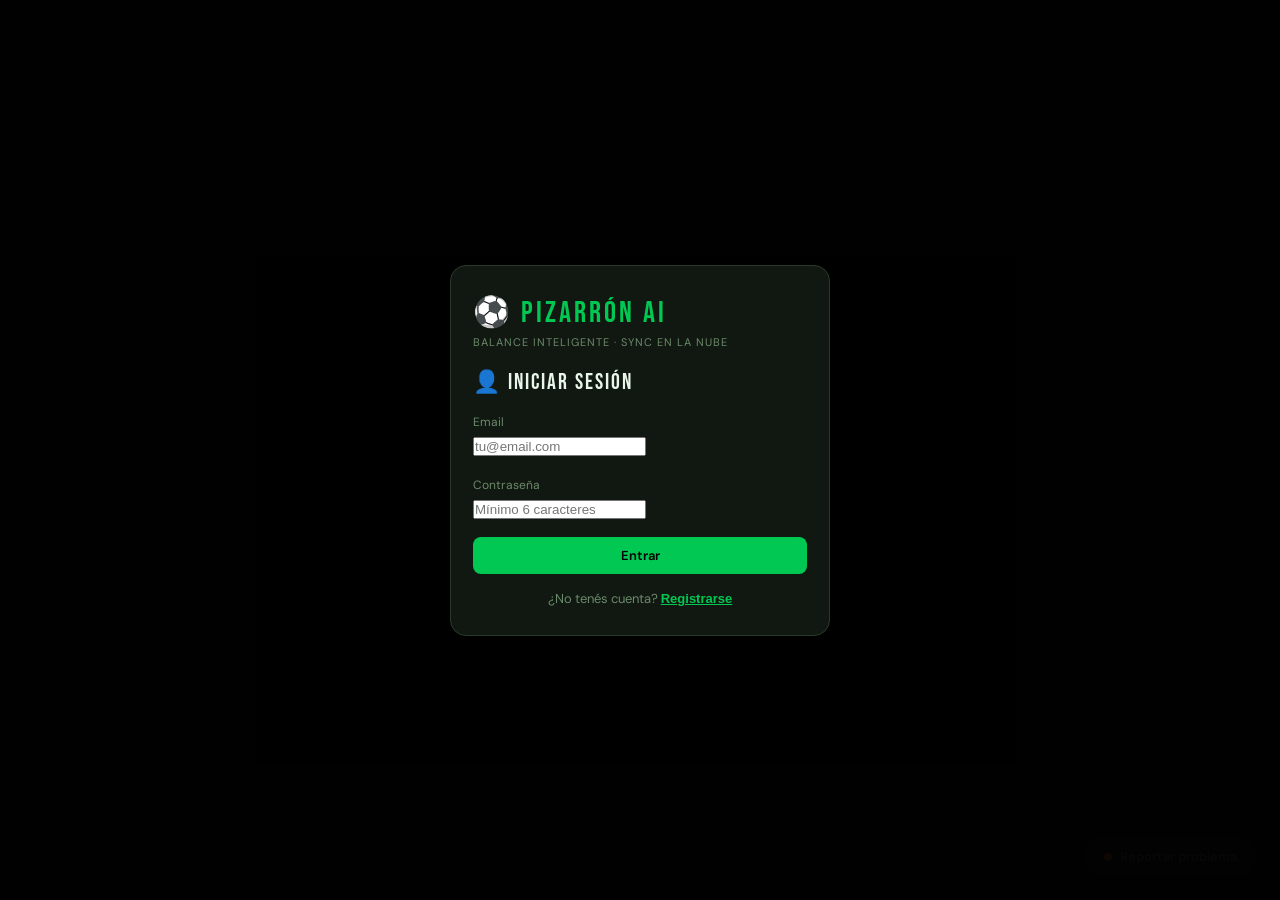
==== index.html @ 2c7fc88e "mi carta commit" ====
<!DOCTYPE html>
<html lang="es">
<head>
  <meta charset="UTF-8">
  <meta name="viewport" content="width=device-width, initial-scale=1.0">
  <title>⚽ Pizarrón AI</title>
  <link href="https://fonts.googleapis.com/css2?family=Bebas+Neue&family=DM+Sans:ital,wght@0,400;0,500;0,600;1,400&display=swap" rel="stylesheet">
  <link rel="stylesheet" href="css/styles.css">
  <style>
    #screen-login, #screen-onboarding {
      display:none; position:fixed; inset:0;
      background:rgba(0,0,0,0.95); z-index:1000;
      align-items:center; justify-content:center; padding:20px;
    }
    #screen-app { display:none; }
    .auth-card {
      background:var(--surface); border:1px solid var(--border);
      border-radius:16px; padding:28px 22px; width:100%; max-width:380px;
    }
    .auth-logo  { font-family:'Bebas Neue'; font-size:30px; color:var(--green); letter-spacing:3px; margin-bottom:4px; }
    .auth-titulo { font-family:'Bebas Neue'; font-size:22px; letter-spacing:2px; margin-bottom:18px; color:var(--text); }
    .auth-error {
      display:none; background:#2a0a0a; border:1px solid var(--red);
      border-radius:8px; padding:10px 12px; font-size:13px;
      color:var(--red); margin-bottom:12px; line-height:1.5;
    }
    .auth-toggle { text-align:center; margin-top:16px; font-size:13px; color:var(--muted); }
    .auth-toggle button { background:none; border:none; color:var(--green); font-weight:600; cursor:pointer; font-size:13px; text-decoration:underline; }
    .grupo-codigo {
      font-family:'Bebas Neue'; font-size:52px; letter-spacing:8px;
      color:var(--yellow); margin:16px 0; background:var(--surface2);
      border-radius:12px; padding:16px; border:2px solid var(--yellow); text-align:center;
    }

    /* ---- HEADER USER BAR ---- */
    .user-bar { display:flex; align-items:center; gap:6px; margin-top:5px; flex-wrap:wrap; }
    .user-email { font-size:11px; color:var(--green); font-weight:600; flex:1; overflow:hidden; text-overflow:ellipsis; white-space:nowrap; }
    #role-badge { font-size:10px; font-weight:700; }
    .btn-header { border-radius:6px; font-size:10px; font-weight:700; padding:3px 8px; cursor:pointer; font-family:'DM Sans',sans-serif; border:1px solid; }
    .btn-miembros { background:var(--surface2); color:var(--yellow); border-color:#4a3a00; }
    .btn-miembros:hover { background:#1f1a00; }
    .btn-cambiar  { background:var(--surface2); color:var(--muted); border-color:var(--border); }
    .btn-cambiar:hover { border-color:var(--green); color:var(--green); }
    .btn-salir    { background:#2a0a0a; color:var(--red); border-color:#4a1010; }
    .btn-salir:hover { background:#3a0a0a; }

    /* ---- MODAL MIEMBROS ---- */
    .modal-overlay { display:none; position:fixed; inset:0; background:rgba(0,0,0,0.75); z-index:500; align-items:flex-end; justify-content:center; }
    .modal-overlay.open { display:flex; }
    .modal { background:var(--surface); border:1px solid var(--border); border-radius:16px 16px 0 0; padding:20px 16px 32px; width:100%; max-width:480px; max-height:85vh; overflow-y:auto; }
    .modal-title { font-family:'Bebas Neue'; font-size:22px; letter-spacing:2px; margin-bottom:4px; }
    .modal-sub   { font-size:12px; color:var(--muted); margin-bottom:16px; }
    .modal-close { float:right; background:none; border:none; color:var(--muted); font-size:22px; cursor:pointer; }
    .attr-edit-row { display:flex; align-items:center; gap:10px; margin-bottom:10px; }
    .attr-edit-label { font-size:12px; color:var(--muted); min-width:100px; }
    .attr-edit-val { font-family:'Bebas Neue'; font-size:20px; color:var(--yellow); min-width:28px; text-align:center; }

    /* ---- MIEMBROS LIST ---- */
    .miembro-row {
      display:flex; align-items:center; justify-content:space-between;
      padding:10px 0; border-bottom:1px solid var(--border); gap:8px; flex-wrap:wrap;
    }
    .miembro-info { display:flex; align-items:center; gap:8px; flex:1; }
    .miembro-label { font-size:13px; color:var(--text); }
    .miembro-accion { display:flex; align-items:center; gap:6px; }
    .role-chip { font-size:10px; font-weight:700; padding:2px 7px; border-radius:4px; }
    .role-admin  { background:#2a2000; color:var(--yellow); border:1px solid #4a3a00; }
    .role-member { background:var(--surface2); color:var(--muted); border:1px solid var(--border); }
    .btn-permiso { border-radius:6px; font-size:11px; font-weight:600; padding:4px 10px; cursor:pointer; font-family:'DM Sans',sans-serif; border:1px solid; }
    .btn-dar     { background:#0a2a0a; color:var(--green); border-color:var(--green); }
    .btn-dar:hover { background:#0d3a0d; }
    .btn-quitar  { background:#2a0a0a; color:var(--red); border-color:var(--red); }
    .btn-quitar:hover { background:#3a0a0a; }

    /* ---- LOCK OVERLAY para votar sin permiso ---- */
    .vote-locked {
      background:#1a1a1a; border:1px solid var(--border); border-radius:12px;
      padding:28px; text-align:center; margin:12px 0;
    }
    .vote-locked-icon { font-size:36px; margin-bottom:10px; }
    .vote-locked-title { font-family:'Bebas Neue'; font-size:20px; letter-spacing:2px; color:var(--muted); margin-bottom:6px; }
    .vote-locked-msg { font-size:13px; color:var(--muted); line-height:1.6; }

    /* ---- EDITAR JUGADORES DE PARTIDO ---- */
    .ejp-jugador {
      display:flex; align-items:center; justify-content:space-between;
      padding:6px 0; border-bottom:1px solid var(--border); font-size:13px;
    }
    .ejp-jugador .btn-quitar {
      background:#2a0a0a; color:var(--red); border:1px solid #4a1010;
      border-radius:4px; font-size:11px; padding:2px 7px; cursor:pointer;
    }
    .ejp-col-title {
      font-family:'Bebas Neue'; font-size:16px; letter-spacing:1px;
      margin-bottom:8px;
    }
    .ejp-col-a { color:var(--green); }
    .ejp-col-b { color:var(--blue); }

    /* ---- SELECT MULTIPLE ---- */
    select[multiple] {
      height: 140px;
      background: var(--surface2);
      border: 1px solid var(--border);
      border-radius: 8px;
      color: var(--text);
      padding: 6px;
      font-family: 'DM Sans', sans-serif;
      font-size: 13px;
      width: 100%;
      margin-bottom: 8px;
    }
    select[multiple] option:checked {
      background: var(--green-dark);
      color: #fff;
    }

    /* ---- MVP ---- */
    .mvp-badge {
      background: linear-gradient(135deg, #2a2000, #3a2a00);
      border: 1px solid var(--yellow);
      border-radius: 8px; padding: 8px 12px;
      font-size: 13px; color: var(--yellow);
      margin-top: 10px; text-align: center;
    }
    .mvp-section {
      background: var(--surface); border: 1px solid #4a3a00;
      border-radius: 10px; padding: 12px; margin-top: 10px;
    }

    /* ---- STATS ---- */
    .stats-highlights {
      display: grid; grid-template-columns: 1fr 1fr; gap: 8px; margin-bottom: 14px;
    }
    .stat-highlight {
      background: var(--surface); border: 1px solid var(--border);
      border-radius: 10px; padding: 12px; text-align: center;
    }
    .stat-highlight-icon  { font-size: 24px; margin-bottom: 4px; }
    .stat-highlight-label { font-size: 10px; color: var(--muted); text-transform: uppercase; letter-spacing: 0.5px; }
    .stat-highlight-val   { font-weight: 700; font-size: 14px; color: var(--text); margin-top: 3px; }
    .stat-highlight-sub   { font-size: 11px; color: var(--muted); margin-top: 1px; }

    .stat-card {
      background: var(--surface2); border: 1px solid var(--border);
      border-radius: 10px; padding: 11px 13px;
      display: flex; align-items: center; gap: 10px;
      margin-bottom: 7px; cursor: pointer; transition: border-color 0.2s;
    }
    .stat-card:hover { border-color: var(--green); }
    .stat-card-rank {
      font-family: 'Bebas Neue'; font-size: 22px; color: var(--muted);
      min-width: 22px; text-align: center;
    }
    .stats-grid-4 {
      display: grid; grid-template-columns: repeat(4, 1fr); gap: 6px;
    }
    .stats-grid-3 {
      display: grid; grid-template-columns: repeat(3, 1fr); gap: 6px;
    }
    .stat-mini {
      background: var(--surface2); border: 1px solid var(--border);
      border-radius: 8px; padding: 8px; text-align: center;
    }
    .stat-mini-val   { font-family: 'Bebas Neue'; font-size: 22px; color: var(--text); }
    .stat-mini-label { font-size: 10px; color: var(--muted); text-transform: uppercase; letter-spacing: 0.3px; margin-top: 1px; }
  </style>
</head>
<body>

<!-- ===== PANTALLA LOGIN ===== -->
<div id="screen-login">
  <div class="auth-card">
    <div class="auth-logo">⚽ Pizarrón AI</div>
    <div style="font-size:11px;color:var(--muted);text-transform:uppercase;letter-spacing:1px;margin-bottom:20px">Balance inteligente · Sync en la nube</div>
    <div class="auth-titulo" id="auth-titulo">👤 Iniciar sesión</div>
    <div class="auth-error" id="auth-error"></div>
    <label style="margin-top:0">Email</label>
    <input type="email"    id="input-auth-email"    placeholder="tu@email.com"          autocomplete="email"            style="margin-bottom:10px">
    <label>Contraseña</label>
    <input type="password" id="input-auth-password" placeholder="Mínimo 6 caracteres"   autocomplete="current-password" style="margin-bottom:4px">
    <button class="btn btn-primary btn-full" id="btn-submit-auth" onclick="submitAuth()" style="margin-top:14px">Entrar</button>
    <div class="auth-toggle">
      <span id="auth-subtitulo">¿No tenés cuenta?</span>
      <button id="btn-toggle-auth" onclick="toggleModoAuth()">Registrarse</button>
    </div>
  </div>
</div>

<!-- ===== PANTALLA ONBOARDING GRUPO ===== -->
<div id="screen-onboarding">
  <div class="auth-card">
    <div class="auth-logo">⚽ Pizarrón AI</div>
    <div style="font-size:11px;color:var(--muted);text-transform:uppercase;letter-spacing:1px;margin-bottom:20px">Configurar grupo</div>
    <div id="paso-grupo-crear">
      <div style="font-size:14px;color:var(--text);margin-bottom:20px;line-height:1.6">
        Creá un grupo nuevo o ingresá el código de uno existente para sincronizar con tus amigos.
      </div>
      <label style="font-family:'Bebas Neue';font-size:13px;letter-spacing:1px;color:var(--muted);margin-top:0">TENGO UN CÓDIGO</label>
      <div style="display:flex;gap:8px;margin:8px 0 20px">
        <input type="text" id="input-codigo-grupo" placeholder="Ej: PICHA1" maxlength="8"
          style="text-transform:uppercase;letter-spacing:2px;font-family:'Bebas Neue';font-size:20px;text-align:center">
        <button class="btn btn-primary" id="btn-unirse-grupo" onclick="unirseGrupo()" style="white-space:nowrap">Entrar</button>
      </div>
      <div style="text-align:center;color:var(--muted);font-size:12px;margin-bottom:16px">— o —</div>
      <button class="btn btn-secondary btn-full" onclick="crearGrupo()">✨ Crear grupo nuevo</button>
    </div>
    <div id="paso-grupo-creado" style="display:none;text-align:center">
      <div style="font-size:13px;color:var(--muted);margin-bottom:12px">¡Tu grupo fue creado! Compartí este código:</div>
      <div class="grupo-codigo" id="grupo-creado-codigo">------</div>
      <div style="font-size:12px;color:var(--muted);margin-bottom:20px;line-height:1.6">
        Vas a ser el <strong style="color:var(--yellow)">admin</strong> del grupo. Tus amigos entran como members con el código.
      </div>
      <button class="btn btn-primary btn-full" id="btn-confirmar-grupo" onclick="confirmarGrupoCreado()">¡Listo, entrar!</button>
    </div>
  </div>
</div>

<!-- ===== PANTALLA APP ===== -->
<div id="screen-app">

  <header>
    <div style="display:flex;justify-content:space-between;align-items:flex-start">
      <div>
        <div class="logo">⚽ Pizarrón AI</div>
        <div class="subtitle">Balance inteligente · Sync en la nube</div>
      </div>
      <div style="text-align:right">
        <div id="sync-status" style="font-size:10px;color:var(--muted)">⏳ Conectando...</div>
        <div id="grupo-label" style="font-size:10px;color:var(--muted);cursor:pointer;text-decoration:underline dotted" onclick="mostrarCodigo()"></div>
      </div>
    </div>
    <div class="user-bar">
      <span class="user-email" id="user-email-label"></span>
      <span id="role-badge"></span>
      <button class="btn-header btn-miembros solo-admin" onclick="abrirPanelMiembros()" style="display:none">👥 Miembros</button>
      <button class="btn-header btn-cambiar" onclick="cambiarGrupo()">↔ Grupo</button>
      <button class="btn-header btn-salir"   onclick="salirSesion()">✕ Salir</button>
    </div>
    <div class="wizard" style="margin-top:8px">
      <div class="wstep done"  onclick="goTab('jugadores')"><div class="wdot">1</div><div class="wlabel">Plantilla</div></div>
      <div class="wstep" onclick="goTab('partido')">        <div class="wdot">2</div><div class="wlabel">Convocar</div></div>
      <div class="wstep" onclick="goTab('equipos')">        <div class="wdot">3</div><div class="wlabel">Equipos</div></div>
      <div class="wstep" onclick="goTab('votar')">          <div class="wdot">4</div><div class="wlabel">Votar</div></div>
      <div class="wstep" onclick="goTab('historial')">      <div class="wdot">5</div><div class="wlabel">Historial</div></div>
    </div>
  </header>

  <div class="tabs">
    <button class="tab active"  onclick="goTab('jugadores')">👥 Jugadores</button>
    <button class="tab"         onclick="goTab('partido')">🎯 Convocar</button>
    <button class="tab"         onclick="goTab('equipos')">⚖️ Equipos</button>
    <button class="tab" id="tab-btn-votar" onclick="goTab('votar')">⭐ Votar</button>
    <button class="tab"         onclick="goTab('historial')">📋 Historial</button>
    <button class="tab"         onclick="goTab('stats')">📊 Stats</button>
    <button class="tab"         onclick="goTab('mi-carta')">🃏 Mi carta</button>
  </div>

  <!-- JUGADORES -->
  <div id="tab-jugadores" class="view active">
    <div class="section-title">Plantilla</div>
    <!-- Formulario solo para admin -->
    <div class="card solo-admin" style="display:none">
      <label>Nombre del jugador</label>
      <input type="text" id="input-nombre" placeholder="Ej: Gonzalo" onkeydown="if(event.key==='Enter') agregarJugador()">
      <label>Posición</label>
      <div class="pos-selector">
        <div class="pos-btn" onclick="selectPos('ARQ')" id="pos-ARQ"><span class="pos-icon">🧤</span><span class="pos-name">Arquero</span></div>
        <div class="pos-btn" onclick="selectPos('DEF')" id="pos-DEF"><span class="pos-icon">🛡️</span><span class="pos-name">Defensa</span></div>
        <div class="pos-btn" onclick="selectPos('MED')" id="pos-MED"><span class="pos-icon">🎯</span><span class="pos-name">Mediocampista</span></div>
        <div class="pos-btn" onclick="selectPos('ATA')" id="pos-ATA"><span class="pos-icon">⚡</span><span class="pos-name">Ataque</span></div>
      </div>
      <div class="rating-row" style="margin-top:14px">
        <span class="rating-label">Rating general (1–10)</span>
        <input type="range" id="input-rating" min="1" max="10" step="0.5" value="5">
        <span class="rating-val" id="val-rating">5.0</span>
      </div>
      <div style="font-size:11px;color:var(--muted);margin-top:4px">1–3 Principiante · 4–6 Promedio · 7–8 Bueno · 9–10 Crack</div>
      <button class="btn btn-primary btn-full" style="margin-top:13px" onclick="agregarJugador()">+ Agregar jugador</button>
    </div>
    <div id="lista-jugadores"></div>
  </div>

  <!-- PARTIDO -->
  <div id="tab-partido" class="view">
    <div class="section-title">Convocar</div>
    <div id="warn-arq" class="warn-banner">⚠️ Seleccioná al menos 2 arqueros para armar equipos balanceados.</div>
    <div class="alert alert-yellow">Tildá los que juegan hoy.</div>
    <div id="lista-convocados"></div>
    <div id="float-convocados" class="float-bar" style="display:none">
      <div class="float-count">Convocados: <span id="count-convocados">0</span></div>
      <button class="btn btn-primary" onclick="goTab('equipos'); generarEquipos()">Armar equipos →</button>
    </div>
  </div>

  <!-- EQUIPOS -->
  <div id="tab-equipos" class="view">
    <div class="section-title">Equipos</div>
    <div id="equipos-output"><div class="empty">Convocá jugadores y generá los equipos desde la pestaña Convocar.</div></div>
    <div id="seccion-resultado" style="display:none">
      <hr>
      <div class="section-title" style="margin-bottom:6px">Cargar resultado</div>
      <div class="alert alert-blue" style="font-size:12px">Ingresá el resultado para guardarlo en el historial.</div>
      <label style="text-align:center;display:block">🟢 Equipo A &nbsp;—&nbsp; Equipo B 🔵</label>
      <div class="score-input">
        <input type="number" class="score-box" id="goles-a" min="0" max="99" value="0">
        <span class="score-sep">—</span>
        <input type="number" class="score-box" id="goles-b" min="0" max="99" value="0">
      </div>
      <button class="btn btn-primary btn-full solo-admin" style="display:none" onclick="guardarPartido()">💾 Guardar en historial</button>
      <div class="alert alert-yellow solo-member" style="display:none;font-size:12px;margin-top:8px">Solo el admin puede guardar el resultado.</div>
    </div>
  </div>

  <!-- VOTAR -->
  <div id="tab-votar" class="view">
    <div class="section-title">Votar desempeño</div>
    <div id="votar-contenido">
      <!-- Se rellena en prepararVotacion() según permisos -->
    </div>
  </div>

  <!-- HISTORIAL -->
  <div id="tab-historial" class="view">
    <div class="section-title">Historial de partidos</div>
    <div id="lista-historial"></div>
  </div>

  <!-- STATS -->
  <div id="tab-stats" class="view">
    <!-- Se rellena en renderStats() -->
  </div>

  <!-- MI CARTA -->
  <div id="tab-mi-carta" class="view">
    <!-- Se rellena en renderMiCarta() -->
  </div>

</div><!-- /screen-app -->

<!-- MODAL EDITAR JUGADOR -->
<div class="modal-overlay" id="modal-editar">
  <div class="modal">
    <button class="modal-close" onclick="cerrarModal()">✕</button>
    <div class="modal-title" id="modal-nombre">Editar jugador</div>
    <div id="modal-contenido"></div>
    <button class="btn btn-primary btn-full" style="margin-top:14px" onclick="guardarEdicion()">Guardar cambios</button>
  </div>
</div>

<!-- MODAL MIEMBROS (solo admin) -->
<div class="modal-overlay" id="modal-miembros">
  <div class="modal">
    <button class="modal-close" onclick="cerrarPanelMiembros()">✕</button>
    <div class="modal-title">👥 Miembros del grupo</div>
    <div class="modal-sub">Gestioná quién puede votar después del partido.</div>
    <div id="miembros-lista"></div>
  </div>
</div>

<script src="js/config.js"></script>
<script src="js/state.js"></script>
<script src="js/rating.js"></script>
<script src="js/algorithm.js"></script>
<script src="js/ui.js"></script>
<script src="js/app.js"></script>
<script src="js/bug-report.js"></script>

<!-- MODAL: PARTIDO MANUAL -->
<div class="modal-overlay" id="modal-partido-manual">
  <div class="modal">
    <button class="modal-close" onclick="cerrarModalManual()">✕</button>
    <div class="modal-title">📝 Cargar partido manual</div>
    <div class="modal-sub">Registrá un partido que ya se jugó o uno sin equipos generados.</div>

    <label>Fecha</label>
    <input type="text" id="manual-fecha" placeholder="Ej: 12/04/2026">
    <label>Hora (opcional)</label>
    <input type="text" id="manual-hora" placeholder="Ej: 21:00">

    <label>Resultado — 🟢 Equipo A</label>
    <input type="number" id="manual-goles-a" placeholder="Goles A" min="0" max="99">
    <label>Resultado — 🔵 Equipo B</label>
    <input type="number" id="manual-goles-b" placeholder="Goles B" min="0" max="99">

    <label>🟢 Equipo A — Seleccioná jugadores</label>
    <div style="font-size:11px;color:var(--muted);margin-bottom:5px">Mantené Ctrl (PC) o toque largo (móvil) para seleccionar varios</div>
    <select id="manual-jugadores-a" multiple></select>

    <label>🔵 Equipo B — Seleccioná jugadores</label>
    <div style="font-size:11px;color:var(--muted);margin-bottom:5px">Mantené Ctrl (PC) o toque largo (móvil) para seleccionar varios</div>
    <select id="manual-jugadores-b" multiple></select>

    <button class="btn btn-primary btn-full" id="btn-guardar-manual" onclick="guardarPartidoManual()" style="margin-top:14px">
      💾 Guardar partido
    </button>
  </div>
</div>

<!-- MODAL: EDITAR RESULTADO DE PARTIDO -->
<div class="modal-overlay" id="modal-editar-resultado">
  <div class="modal">
    <button class="modal-close" onclick="cerrarEditarResultado()">✕</button>
    <div class="modal-title">✏️ Editar resultado</div>
    <div class="modal-sub">Solo el admin puede modificar el resultado de un partido guardado.</div>

    <label>Fecha</label>
    <input type="text" id="edit-res-fecha" placeholder="Ej: 12/04/2026">
    <label>Hora</label>
    <input type="text" id="edit-res-hora" placeholder="Ej: 21:00">

    <label style="margin-top:14px;text-align:center;display:block">🟢 Equipo A &nbsp;—&nbsp; Equipo B 🔵</label>
    <div class="score-input">
      <input type="number" class="score-box" id="edit-res-goles-a" min="0" max="99">
      <span class="score-sep">—</span>
      <input type="number" class="score-box" id="edit-res-goles-b" min="0" max="99">
    </div>
    <button class="btn btn-primary btn-full" onclick="guardarCambioResultado()" style="margin-top:10px">
      💾 Guardar cambios
    </button>
  </div>
</div>

<!-- MODAL: EDITAR JUGADORES DE UN PARTIDO -->
<div class="modal-overlay" id="modal-editar-jugadores-partido">
  <div class="modal">
    <button class="modal-close" onclick="cerrarEditarJugadoresPartido()">✕</button>
    <div class="modal-title">👥 Editar jugadores del partido</div>
    <div class="modal-sub">Agregá o quitá jugadores de cada equipo. Solo el admin puede hacer esto.</div>

    <div style="display:grid;grid-template-columns:1fr 1fr;gap:12px;margin-bottom:14px">
      <div>
        <div class="ejp-col-title ejp-col-a">🟢 Equipo A</div>
        <div id="ejp-equipo-a"></div>
      </div>
      <div>
        <div class="ejp-col-title ejp-col-b">🔵 Equipo B</div>
        <div id="ejp-equipo-b"></div>
      </div>
    </div>

    <hr>
    <div style="font-family:'Bebas Neue';font-size:14px;letter-spacing:1px;color:var(--muted);margin:10px 0 8px">AGREGAR JUGADOR</div>
    <div id="ejp-disponibles"></div>

    <button class="btn btn-primary btn-full" onclick="guardarCambiosJugadoresPartido()" style="margin-top:14px">
      💾 Guardar cambios
    </button>
  </div>
</div>


<!-- MODAL: STATS JUGADOR -->
<div class="modal-overlay" id="modal-stats">
  <div class="modal">
    <button class="modal-close" onclick="cerrarStats()">✕</button>
    <div class="modal-title" id="modal-stats-titulo">Estadísticas</div>
    <div id="modal-stats-cuerpo"></div>
  </div>
</div>

</body>
</html>
---- css/styles.css ----
/* ===================== VARIABLES ===================== */
:root {
  --green: #00C853; --green-dark: #00952e;
  --bg: #0a0f0a; --surface: #111811; --surface2: #192019;
  --border: #2a3a2a; --text: #e8f5e8; --muted: #6b8a6b;
  --yellow: #FFD600; --red: #FF3B30; --blue: #4da6ff;
  --orange: #FF9500; --purple: #BF5FFF;
}
* { box-sizing: border-box; margin: 0; padding: 0; }
body { font-family: 'DM Sans', sans-serif; background: var(--bg); color: var(--text); min-height: 100vh; padding-bottom: calc(90px + env(safe-area-inset-bottom)); }
html { scroll-behavior: auto; }

/* ===================== HEADER ===================== */
header { background: linear-gradient(135deg, #0d1f0d 0%, #1a2e1a 100%); border-bottom: 2px solid var(--green); padding: 14px 20px 10px; position: sticky; top: 0; z-index: 100; }
.logo { font-family: 'Bebas Neue', sans-serif; font-size: 24px; color: var(--green); letter-spacing: 2px; display: flex; align-items: center; gap: 8px; }
.subtitle { font-size: 10px; color: var(--muted); letter-spacing: 1px; text-transform: uppercase; margin-top: 1px; }
#sync-status { font-size: 10px; color: var(--muted); margin-top: 4px; text-align: right; }

/* ===================== WIZARD ===================== */
.wizard { display: flex; align-items: center; margin-top: 10px; }
.wstep { flex: 1; display: flex; flex-direction: column; align-items: center; position: relative; cursor: pointer; }
.wstep:not(:last-child)::after { content: ''; position: absolute; top: 10px; left: 50%; width: 100%; height: 2px; background: var(--border); z-index: 0; }
.wstep.done:not(:last-child)::after { background: var(--green-dark); }
.wdot { width: 20px; height: 20px; border-radius: 50%; background: var(--surface2); border: 2px solid var(--border); display: flex; align-items: center; justify-content: center; font-size: 9px; font-weight: 700; color: var(--muted); position: relative; z-index: 1; transition: all 0.2s; }
.wstep.active .wdot { background: var(--green); border-color: var(--green); color: #000; }
.wstep.done .wdot { background: var(--green-dark); border-color: var(--green); color: var(--green); }
.wlabel { font-size: 9px; color: var(--muted); margin-top: 3px; text-transform: uppercase; letter-spacing: 0.3px; }
.wstep.active .wlabel { color: var(--green); }
.wstep.done .wlabel { color: var(--green-dark); }

/* ===================== TABS ===================== */
.tabs { display: flex; background: var(--surface); border-bottom: 1px solid var(--border); overflow-x: auto; }
.tab { flex: 1; padding: 10px 4px; font-size: 10px; font-weight: 600; text-transform: uppercase; letter-spacing: 0.3px; color: var(--muted); border: none; background: none; cursor: pointer; border-bottom: 3px solid transparent; transition: all 0.2s; white-space: nowrap; }
.tab.active { color: var(--green); border-bottom-color: var(--green); }

/* ===================== LAYOUT ===================== */
.view { display: none; padding: 14px; }
.view.active { display: block; }
.card { background: var(--surface); border: 1px solid var(--border); border-radius: 12px; padding: 14px; margin-bottom: 12px; }
.section-title { font-family: 'Bebas Neue', sans-serif; font-size: 20px; letter-spacing: 2px; color: var(--green); margin-bottom: 12px; }
.row { display: flex; gap: 8px; align-items: flex-end; }
.flex-1 { flex: 1; }
hr { border: none; border-top: 1px solid var(--border); margin: 12px 0; }
.empty { text-align: center; color: var(--muted); padding: 28px 14px; font-size: 13px; line-height: 1.6; }

/* ===================== FORMS ===================== */
input[type=text], input[type=number], select {
  background: var(--surface2); border: 1px solid var(--border); border-radius: 8px;
  color: var(--text); padding: 10px 12px; font-family: 'DM Sans', sans-serif; font-size: 14px;
  width: 100%; outline: none; transition: border-color 0.2s;
}
input:focus, select:focus { border-color: var(--green); }
select option { background: #192019; }
label { font-size: 12px; color: var(--muted); display: block; margin-bottom: 5px; margin-top: 11px; }

/* ===================== BUTTONS ===================== */
.btn { border: none; border-radius: 8px; padding: 10px 16px; font-family: 'DM Sans', sans-serif; font-weight: 600; font-size: 13px; cursor: pointer; transition: all 0.18s; display: inline-flex; align-items: center; gap: 5px; }
.btn-primary { background: var(--green); color: #000; }
.btn-primary:hover { background: #00e564; }
.btn-primary:active { transform: scale(0.97); }
.btn-secondary { background: var(--surface2); color: var(--text); border: 1px solid var(--border); }
.btn-secondary:hover { border-color: var(--green); }
.btn-danger { background: #2a0a0a; color: var(--red); border: 1px solid #3a1010; }
.btn-danger:hover { background: #3a0a0a; }
.btn-yellow { background: var(--yellow); color: #000; }
.btn-full { width: 100%; justify-content: center; margin-top: 8px; }
.undo-btn { background: #2a0a0a; color: var(--red); border: 1px solid #4a1010; border-radius: 6px; font-size: 11px; font-weight: 600; padding: 4px 10px; cursor: pointer; }
.undo-btn:hover { background: #3a0a0a; }

/* ===================== POSITION SELECTOR ===================== */
.pos-selector { display: grid; grid-template-columns: 1fr 1fr; gap: 6px; margin-top: 6px; }
.pos-btn { border: 1px solid var(--border); border-radius: 8px; padding: 8px 6px; background: var(--surface2); cursor: pointer; text-align: center; transition: all 0.18s; }
.pos-btn .pos-icon { font-size: 20px; display: block; }
.pos-btn .pos-name { font-size: 10px; font-weight: 600; text-transform: uppercase; letter-spacing: 0.5px; color: var(--muted); margin-top: 2px; display: block; }
.pos-btn.selected-ARQ { border-color: var(--yellow); background: #1f1a00; }
.pos-btn.selected-ARQ .pos-name { color: var(--yellow); }
.pos-btn.selected-DEF { border-color: var(--blue); background: #0a102a; }
.pos-btn.selected-DEF .pos-name { color: var(--blue); }
.pos-btn.selected-MED { border-color: var(--green); background: #0a1f0a; }
.pos-btn.selected-MED .pos-name { color: var(--green); }
.pos-btn.selected-ATA { border-color: var(--red); background: #2a0a0a; }
.pos-btn.selected-ATA .pos-name { color: var(--red); }

/* ===================== SLIDERS ===================== */
.rating-row { display: flex; align-items: center; gap: 10px; margin-top: 11px; }
.rating-label { font-size: 12px; color: var(--muted); white-space: nowrap; }
input[type=range] { -webkit-appearance: none; height: 4px; border-radius: 2px; background: var(--border); outline: none; flex: 1; }
input[type=range]::-webkit-slider-thumb { -webkit-appearance: none; width: 18px; height: 18px; border-radius: 50%; background: var(--green); cursor: pointer; }
.rating-val { font-family: 'Bebas Neue', sans-serif; font-size: 22px; color: var(--yellow); min-width: 30px; text-align: center; }

/* ===================== PLAYER CARD (compact) ===================== */
.player-card { background: var(--surface2); border: 1px solid var(--border); border-radius: 10px; padding: 11px 13px; display: flex; align-items: center; gap: 11px; margin-bottom: 7px; transition: border-color 0.2s, background 0.2s; }
.player-card.selected { border-color: var(--green); background: #0f1f0f; }
.player-card.clickable { cursor: pointer; }
.player-name { font-weight: 600; font-size: 14px; flex: 1; }
.player-sub { font-size: 11px; color: var(--muted); margin-top: 1px; }
.player-score { background: var(--surface); border: 1px solid var(--border); border-radius: 6px; padding: 3px 9px; font-family: 'Bebas Neue', sans-serif; font-size: 17px; color: var(--yellow); flex-shrink: 0; }

/* ===================== AVATARS ===================== */
.avatar { width: 36px; height: 36px; border-radius: 50%; display: flex; align-items: center; justify-content: center; font-size: 15px; font-weight: 700; color: var(--green); flex-shrink: 0; font-family: 'Bebas Neue', sans-serif; background: linear-gradient(135deg, var(--green-dark), #003a10); }
.avatar-ARQ { background: linear-gradient(135deg, #3a2e00, #5a4800) !important; color: var(--yellow) !important; }
.avatar-DEF { background: linear-gradient(135deg, #001040, #001a6a) !important; color: var(--blue) !important; }
.avatar-MED { background: linear-gradient(135deg, #003a10, #005a18) !important; color: var(--green) !important; }
.avatar-ATA { background: linear-gradient(135deg, #3a0a00, #5a1000) !important; color: var(--red) !important; }

/* ===================== FIFA CARD ===================== */
.fifa-card { border-radius: 12px; padding: 14px 13px 13px; margin-bottom: 9px; position: relative; overflow: hidden; border: 1px solid transparent; }
.fifa-card-ARQ { background: linear-gradient(135deg, #1f1a00, #2a2000); border-color: #4a3a00; }
.fifa-card-DEF { background: linear-gradient(135deg, #0a102a, #0d152e); border-color: #1a2a4a; }
.fifa-card-MED { background: linear-gradient(135deg, #0a1f0a, #0d2a0d); border-color: #1a3a1a; }
.fifa-card-ATA { background: linear-gradient(135deg, #2a0a0a, #2e0d0d); border-color: #4a1a1a; }
.fifa-card-top { display: flex; align-items: flex-start; gap: 12px; margin-bottom: 10px; }
.fifa-ovr { font-family: 'Bebas Neue', sans-serif; line-height: 1; }
.fifa-ovr-num { font-size: 38px; display: block; }
.fifa-ovr-pos { font-size: 13px; letter-spacing: 1px; display: block; margin-top: -2px; }
.pos-ARQ .fifa-ovr-num, .pos-ARQ .fifa-ovr-pos { color: var(--yellow); }
.pos-DEF .fifa-ovr-num, .pos-DEF .fifa-ovr-pos { color: var(--blue); }
.pos-MED .fifa-ovr-num, .pos-MED .fifa-ovr-pos { color: var(--green); }
.pos-ATA .fifa-ovr-num, .pos-ATA .fifa-ovr-pos { color: var(--red); }
.fifa-avatar { width: 52px; height: 52px; border-radius: 50%; display: flex; align-items: center; justify-content: center; font-size: 22px; font-weight: 700; font-family: 'Bebas Neue', sans-serif; flex-shrink: 0; }
.fifa-avatar-ARQ { background: linear-gradient(135deg, #3a2e00, #5a4800); color: var(--yellow); }
.fifa-avatar-DEF { background: linear-gradient(135deg, #001040, #001a6a); color: var(--blue); }
.fifa-avatar-MED { background: linear-gradient(135deg, #003a10, #005a18); color: var(--green); }
.fifa-avatar-ATA { background: linear-gradient(135deg, #3a0a00, #5a1000); color: var(--red); }
.fifa-info { flex: 1; }
.fifa-name { font-weight: 700; font-size: 15px; letter-spacing: 0.3px; line-height: 1.2; }
.fifa-meta { font-size: 11px; color: var(--muted); margin-top: 3px; }
.fifa-attrs { display: grid; grid-template-columns: 1fr 1fr; gap: 4px 10px; }
.fifa-attr { display: flex; align-items: center; gap: 6px; }
.fifa-attr-val { font-family: 'Bebas Neue', sans-serif; font-size: 16px; min-width: 22px; }
.pos-ARQ .fifa-attr-val { color: var(--yellow); }
.pos-DEF .fifa-attr-val { color: var(--blue); }
.pos-MED .fifa-attr-val { color: var(--green); }
.pos-ATA .fifa-attr-val { color: var(--red); }
.fifa-attr-name { font-size: 10px; color: var(--muted); text-transform: uppercase; letter-spacing: 0.3px; }
.fifa-attr-bar { height: 3px; flex: 1; background: var(--border); border-radius: 2px; overflow: hidden; }
.fifa-attr-fill { height: 100%; border-radius: 2px; }
.fill-ARQ { background: var(--yellow); }
.fill-DEF { background: var(--blue); }
.fill-MED { background: var(--green); }
.fill-ATA { background: var(--red); }
.fifa-card-actions { display: flex; gap: 6px; margin-top: 11px; }

/* ===================== TREND / DECAY ===================== */
.trend { font-size: 11px; font-weight: 700; padding: 1px 5px; border-radius: 4px; }
.trend-up { color: var(--green); background: #0a2a0a; }
.trend-dn { color: var(--red); background: #2a0a0a; }
.trend-eq { color: var(--muted); background: var(--surface2); }
.decay-info { font-size: 10px; color: var(--muted); margin-top: 4px; display: flex; align-items: center; gap: 4px; }

/* ===================== POS BADGE ===================== */
.pos-badge { display: inline-block; border-radius: 4px; font-size: 10px; font-weight: 700; padding: 1px 6px; letter-spacing: 0.5px; }
.badge-ARQ { background: #2a2000; color: var(--yellow); border: 1px solid #4a3a00; }
.badge-DEF { background: #0a102a; color: var(--blue); border: 1px solid #1a2a4a; }
.badge-MED { background: #0a1f0a; color: var(--green); border: 1px solid #1a3a1a; }
.badge-ATA { background: #2a0a0a; color: var(--red); border: 1px solid #4a1a1a; }

/* ===================== TEAMS ===================== */
.teams-grid { display: grid; grid-template-columns: 1fr 1fr; gap: 10px; }
.team-card { border-radius: 12px; padding: 13px; border: 2px solid; }
.team-a { border-color: var(--green); background: linear-gradient(135deg, #0a1f0a, #0d2a0d); }
.team-b { border-color: var(--blue); background: linear-gradient(135deg, #0a0f1f, #0d152a); }
.team-label { font-family: 'Bebas Neue', sans-serif; font-size: 20px; letter-spacing: 2px; margin-bottom: 9px; }
.team-a .team-label { color: var(--green); }
.team-b .team-label { color: var(--blue); }
.team-player { font-size: 12px; padding: 4px 0; border-bottom: 1px solid rgba(255,255,255,0.05); }
.team-total { margin-top: 9px; font-family: 'Bebas Neue', sans-serif; font-size: 15px; color: var(--muted); }

/* ===================== ALERTS ===================== */
.alert { border-radius: 8px; padding: 11px 13px; font-size: 13px; margin-bottom: 12px; }
.alert-green  { background: #0a2a0a; border: 1px solid var(--green);  color: var(--green);  }
.alert-yellow { background: #1f1a00; border: 1px solid var(--yellow); color: var(--yellow); }
.alert-blue   { background: #0a102a; border: 1px solid var(--blue);   color: var(--blue);   }
.alert-red    { background: #2a0a0a; border: 1px solid var(--red);    color: var(--red);    }
.alert-orange { background: #1f0f00; border: 1px solid var(--orange); color: var(--orange); }
.warn-banner { display: none; background: #1f0f00; border: 1px solid var(--orange); border-radius: 8px; padding: 9px 13px; font-size: 12px; color: var(--orange); margin-bottom: 10px; }
.warn-banner.show { display: block; }

/* ===================== VOTE ===================== */
.vote-player { background: var(--surface); border: 1px solid var(--border); border-radius: 10px; padding: 13px; margin-bottom: 9px; }
.vote-name { font-weight: 600; margin-bottom: 5px; font-size: 14px; }
.attr-vote-row { display: flex; align-items: center; gap: 8px; margin-top: 7px; }
.attr-vote-label { font-size: 11px; color: var(--muted); min-width: 90px; }
.attr-vote-val { font-family: 'Bebas Neue', sans-serif; font-size: 16px; color: var(--yellow); min-width: 24px; text-align: right; }

/* ===================== HISTORIAL ===================== */
.partido-hist { background: var(--surface2); border: 1px solid var(--border); border-radius: 10px; padding: 13px; margin-bottom: 9px; }
.partido-fecha { font-size: 11px; color: var(--muted); margin-bottom: 7px; }
.partido-resultado { font-family: 'Bebas Neue', sans-serif; font-size: 36px; letter-spacing: 4px; text-align: center; margin: 6px 0; }
.partido-equipos { display: grid; grid-template-columns: 1fr 1fr; gap: 8px; margin-top: 8px; font-size: 12px; }
.partido-team-label { font-weight: 600; font-size: 10px; opacity: 0.7; margin-bottom: 3px; text-transform: uppercase; letter-spacing: 0.5px; }
.partido-jugador { padding: 2px 0; color: var(--text); }
.partido-balance { text-align: center; font-size: 12px; margin-top: 8px; padding-top: 8px; border-top: 1px solid var(--border); }
.tag { display: inline-block; border-radius: 100px; font-size: 11px; font-weight: 700; padding: 2px 9px; margin: 2px; }
.tag-green  { background: #0a2a0a; color: var(--green);  border: 1px solid var(--green);  }
.tag-yellow { background: #1f1a00; color: var(--yellow); border: 1px solid var(--yellow); }
.tag-red    { background: #2a0a0a; color: var(--red);    border: 1px solid var(--red);    }
.tag-blue   { background: #0a102a; color: var(--blue);   border: 1px solid var(--blue);   }

/* ===================== SCORE INPUT ===================== */
.score-input { display: flex; align-items: center; gap: 10px; justify-content: center; margin: 8px 0; }
.score-box { width: 64px !important; text-align: center; font-family: 'Bebas Neue', sans-serif; font-size: 28px; padding: 8px 4px; }
.score-sep { font-family: 'Bebas Neue', sans-serif; font-size: 28px; color: var(--muted); }

/* ===================== FLOAT BAR ===================== */
.float-bar { position: fixed; bottom: 0; left: 0; right: 0; background: var(--surface); border-top: 1px solid var(--border); padding: 11px 14px; padding-bottom: calc(11px + env(safe-area-inset-bottom)); display: flex; align-items: center; justify-content: space-between; z-index: 200; }
.float-count { font-size: 13px; color: var(--muted); }
.float-count span { color: var(--yellow); font-weight: 700; font-size: 18px; font-family: 'Bebas Neue'; }

/* ===================== MODAL ===================== */
.modal-overlay { display: none; position: fixed; inset: 0; background: rgba(0,0,0,0.75); z-index: 500; align-items: flex-end; justify-content: center; }
.modal-overlay.open { display: flex; }
.modal { background: var(--surface); border: 1px solid var(--border); border-radius: 16px 16px 0 0; padding: 20px 16px 32px; width: 100%; max-width: 480px; max-height: 85vh; overflow-y: auto; }
.modal-title { font-family: 'Bebas Neue', sans-serif; font-size: 22px; letter-spacing: 2px; margin-bottom: 14px; }
.modal-close { float: right; background: none; border: none; color: var(--muted); font-size: 22px; cursor: pointer; }
.attr-edit-row { display: flex; align-items: center; gap: 10px; margin-bottom: 10px; }
.attr-edit-label { font-size: 12px; color: var(--muted); min-width: 100px; }
.attr-edit-val { font-family: 'Bebas Neue', sans-serif; font-size: 20px; color: var(--yellow); min-width: 28px; text-align: center; }

/* ===================== DIFF COLORS ===================== */
.diff-ok   { color: var(--green);  }
.diff-warn { color: var(--yellow); }
.diff-bad  { color: var(--red);    }
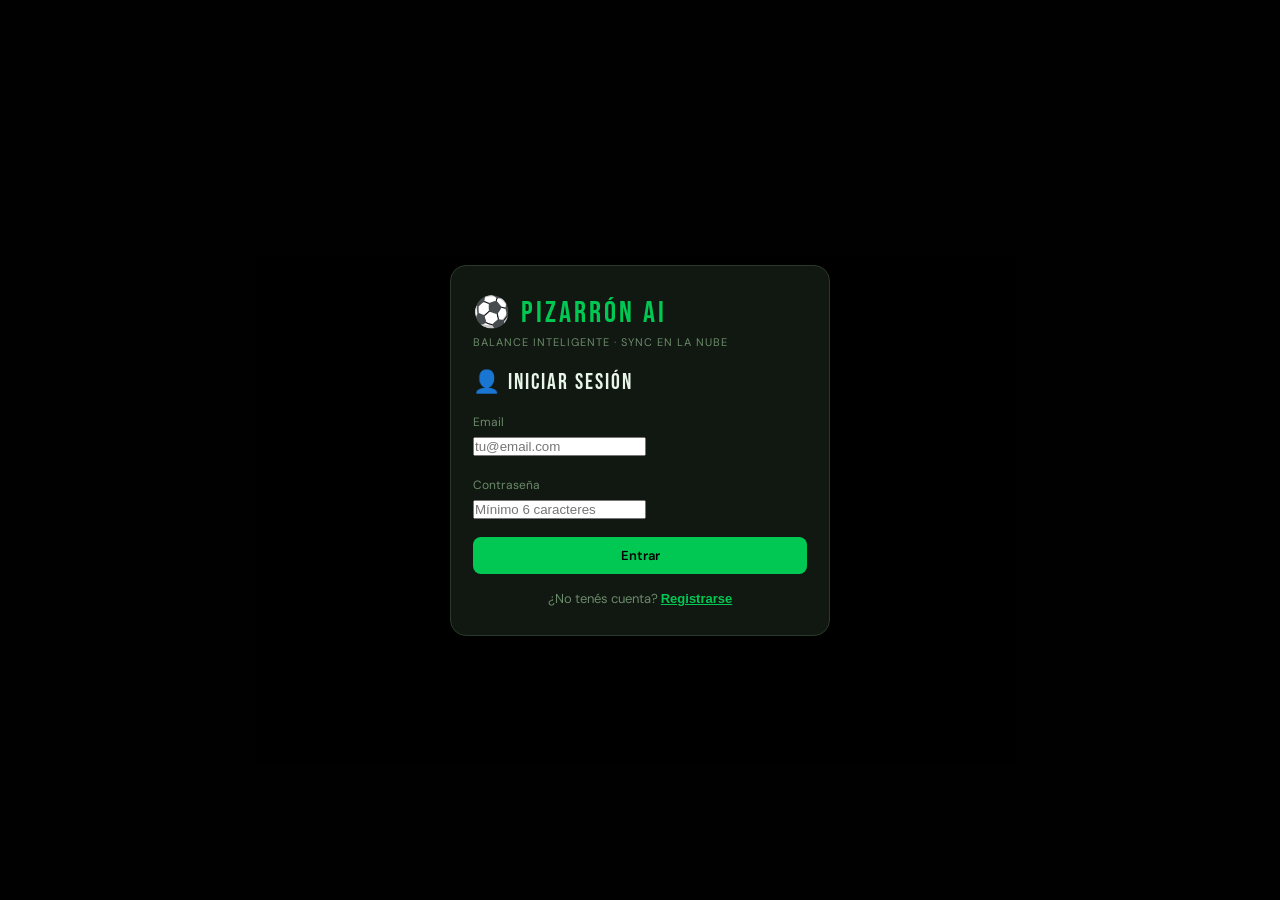
==== commit c27726d4: "asiggnacion de votos post partidos" ====
--- a/index.html
+++ b/index.html
@@ -164,6 +164,18 @@
     }
     .stat-mini-val   { font-family: 'Bebas Neue'; font-size: 22px; color: var(--text); }
     .stat-mini-label { font-size: 10px; color: var(--muted); text-transform: uppercase; letter-spacing: 0.3px; margin-top: 1px; }
+
+    /* ---- MODAL VOTACIÓN RENDIMIENTO ---- */
+    .vr-scroll { max-height: 60vh; overflow-y: auto; padding-right: 4px; }
+    .vote-player { background: var(--surface2); border: 1px solid var(--border); border-radius: 10px; padding: 13px; margin-bottom: 9px; }
+    .attr-vote-row { display: flex; align-items: center; gap: 8px; margin-top: 7px; }
+    .attr-vote-label { font-size: 11px; color: var(--muted); min-width: 90px; }
+    .attr-vote-val { font-family: 'Bebas Neue'; font-size: 16px; color: var(--yellow); min-width: 28px; text-align: right; }
+
+    /* ---- MI CARTA ---- */
+    #mi-carta-container .fifa-card {
+      border: 2px solid var(--green);
+    }
   </style>
 </head>
 <body>
@@ -253,12 +265,13 @@
     <button class="tab" id="tab-btn-votar" onclick="goTab('votar')">⭐ Votar</button>
     <button class="tab"         onclick="goTab('historial')">📋 Historial</button>
     <button class="tab"         onclick="goTab('stats')">📊 Stats</button>
-    <button class="tab"         onclick="goTab('mi-carta')">🃏 Mi carta</button>
   </div>
 
   <!-- JUGADORES -->
   <div id="tab-jugadores" class="view active">
     <div class="section-title">Plantilla</div>
+    <!-- MI CARTA: tarjeta del jugador vinculado al usuario actual -->
+    <div id="mi-carta-container"></div>
     <!-- Formulario solo para admin -->
     <div class="card solo-admin" style="display:none">
       <label>Nombre del jugador</label>
@@ -331,11 +344,6 @@
     <!-- Se rellena en renderStats() -->
   </div>
 
-  <!-- MI CARTA -->
-  <div id="tab-mi-carta" class="view">
-    <!-- Se rellena en renderMiCarta() -->
-  </div>
-
 </div><!-- /screen-app -->
 
 <!-- MODAL EDITAR JUGADOR -->
@@ -364,7 +372,6 @@
 <script src="js/algorithm.js"></script>
 <script src="js/ui.js"></script>
 <script src="js/app.js"></script>
-<script src="js/bug-report.js"></script>
 
 <!-- MODAL: PARTIDO MANUAL -->
 <div class="modal-overlay" id="modal-partido-manual">
@@ -459,5 +466,23 @@
   </div>
 </div>
 
+
+<!-- MODAL: VOTAR RENDIMIENTO POR PARTIDO -->
+<div class="modal-overlay" id="modal-votar-rendimiento">
+  <div class="modal" style="max-height:90vh;display:flex;flex-direction:column">
+    <div style="flex-shrink:0">
+      <button class="modal-close" onclick="cerrarVotacionRendimiento()">✕</button>
+      <div class="modal-title" id="vr-titulo">Votar rendimiento</div>
+      <div class="modal-sub">Calificá los atributos de tus compañeros. Solo podés votar una vez.</div>
+    </div>
+    <div class="vr-scroll" id="vr-cuerpo" style="flex:1;overflow-y:auto;margin:12px 0"></div>
+    <div style="flex-shrink:0">
+      <button class="btn btn-primary btn-full" id="vr-btn-guardar" onclick="enviarVotosRendimiento()">
+        ✅ Enviar votación
+      </button>
+    </div>
+  </div>
+</div>
+
 </body>
 </html>
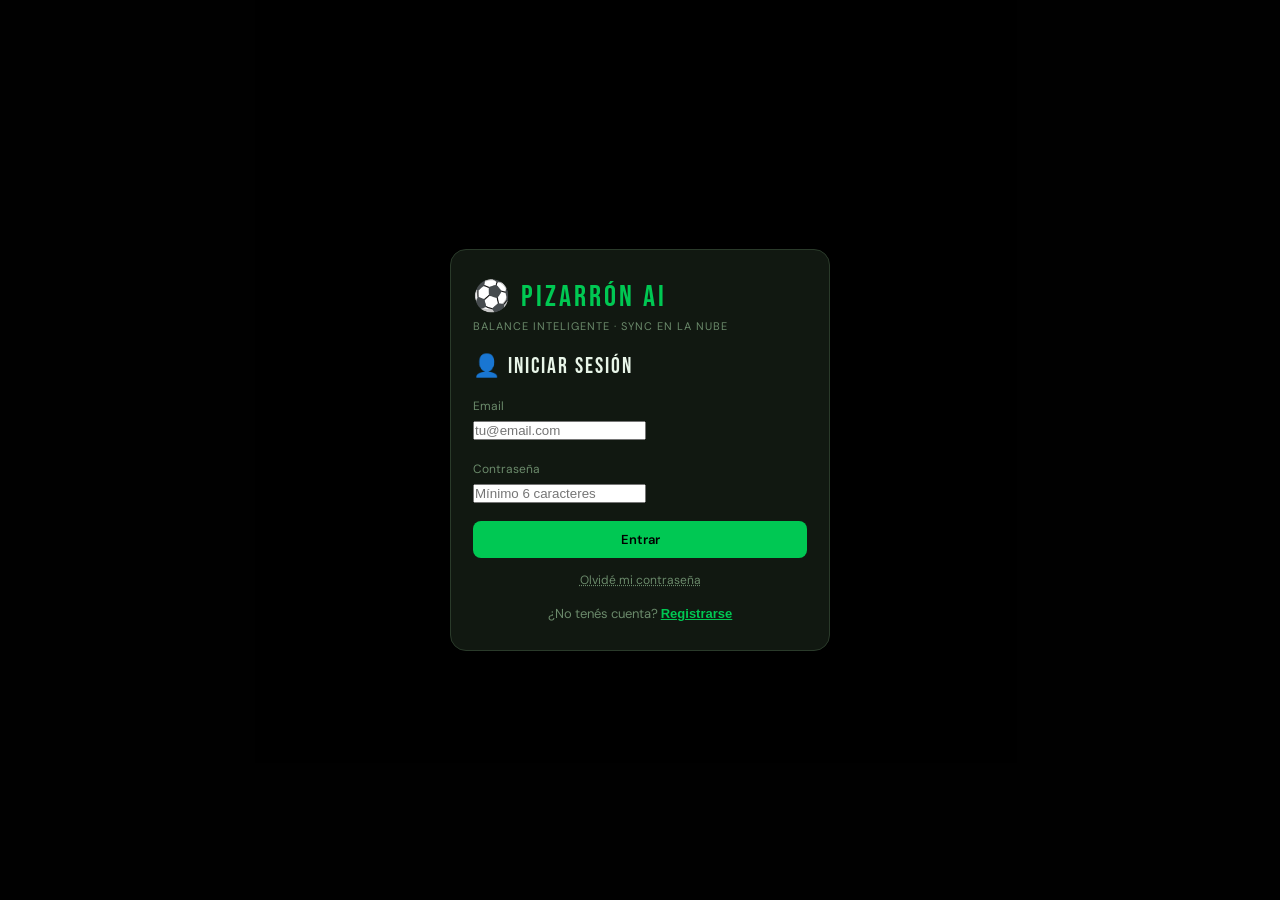
==== commit faf7f332: "ResetPasword add" ====
--- a/index.html
+++ b/index.html
@@ -176,9 +176,74 @@
     #mi-carta-container .fifa-card {
       border: 2px solid var(--green);
     }
+
+    /* ---- ATRIBUTOS GENERALES CHIPS ---- */
+    .gen-attrs-grid {
+      display: grid; grid-template-columns: repeat(3, 1fr); gap: 4px;
+    }
+    .gen-attr-chip {
+      background: rgba(255,255,255,0.04);
+      border: 1px solid rgba(255,255,255,0.08);
+      border-radius: 6px; padding: 5px 4px;
+      display: flex; flex-direction: column; align-items: center; gap: 1px;
+      text-align: center;
+    }
+    .gen-attr-icon  { font-size: 13px; }
+    .gen-attr-val   { font-family: 'Bebas Neue'; font-size: 16px; color: var(--yellow); line-height: 1; }
+    .gen-attr-label { font-size: 8px; color: var(--muted); text-transform: uppercase; letter-spacing: 0.3px; }
+
+    /* ---- RADAR ajustes ---- */
+    .fifa-card svg { display: block; }
   </style>
 </head>
 <body>
+
+<!-- ===== PANTALLA: NUEVA CONTRASEÑA (recovery desde email) ===== -->
+<div id="screen-recovery" style="display:none;position:fixed;inset:0;background:rgba(0,0,0,0.95);
+     z-index:1000;align-items:center;justify-content:center;padding:20px;">
+  <div class="auth-card">
+    <div class="auth-logo">⚽ Pizarrón AI</div>
+    <div style="font-size:11px;color:var(--muted);text-transform:uppercase;
+                letter-spacing:1px;margin-bottom:20px">Recuperar contraseña</div>
+
+    <div style="font-family:'Bebas Neue';font-size:22px;letter-spacing:2px;
+                margin-bottom:6px;color:var(--text)">🔑 Nueva contraseña</div>
+    <div style="font-size:13px;color:var(--muted);margin-bottom:18px;line-height:1.5">
+      Elegí una contraseña nueva para tu cuenta.
+    </div>
+
+    <div class="auth-error" id="recovery-error"></div>
+
+    <label style="margin-top:0">Nueva contraseña</label>
+    <input type="password" id="input-nueva-pass"
+      placeholder="Mínimo 6 caracteres"
+      autocomplete="new-password"
+      onkeydown="if(event.key==='Enter') document.getElementById('input-nueva-pass2').focus()"
+      style="margin-bottom:10px">
+
+    <label>Repetir contraseña</label>
+    <input type="password" id="input-nueva-pass2"
+      placeholder="Repetí la contraseña"
+      autocomplete="new-password"
+      onkeydown="if(event.key==='Enter') submitNuevaContrasena()"
+      style="margin-bottom:4px">
+
+    <button class="btn btn-primary btn-full" id="btn-nueva-pass"
+      onclick="submitNuevaContrasena()" style="margin-top:14px">
+      🔒 Guardar nueva contraseña
+    </button>
+
+    <div style="text-align:center;margin-top:14px">
+      <button onclick="history.replaceState(null,'',window.location.pathname);
+                       document.getElementById('screen-recovery').style.display='none';
+                       mostrarLogin();"
+        style="background:none;border:none;color:var(--muted);font-size:12px;
+               cursor:pointer;text-decoration:underline dotted;font-family:'DM Sans',sans-serif;">
+        Volver al inicio de sesión
+      </button>
+    </div>
+  </div>
+</div>
 
 <!-- ===== PANTALLA LOGIN ===== -->
 <div id="screen-login">
@@ -192,6 +257,16 @@
     <label>Contraseña</label>
     <input type="password" id="input-auth-password" placeholder="Mínimo 6 caracteres"   autocomplete="current-password" style="margin-bottom:4px">
     <button class="btn btn-primary btn-full" id="btn-submit-auth" onclick="submitAuth()" style="margin-top:14px">Entrar</button>
+
+    <!-- Link recuperar contraseña — solo visible en modo login -->
+    <div id="link-recuperar" style="text-align:center;margin-top:10px">
+      <button id="btn-recuperar" onclick="olvideMiContrasena()"
+        style="background:none;border:none;color:var(--muted);font-size:12px;
+               cursor:pointer;text-decoration:underline dotted;font-family:'DM Sans',sans-serif;">
+        Olvidé mi contraseña
+      </button>
+    </div>
+
     <div class="auth-toggle">
       <span id="auth-subtitulo">¿No tenés cuenta?</span>
       <button id="btn-toggle-auth" onclick="toggleModoAuth()">Registrarse</button>
